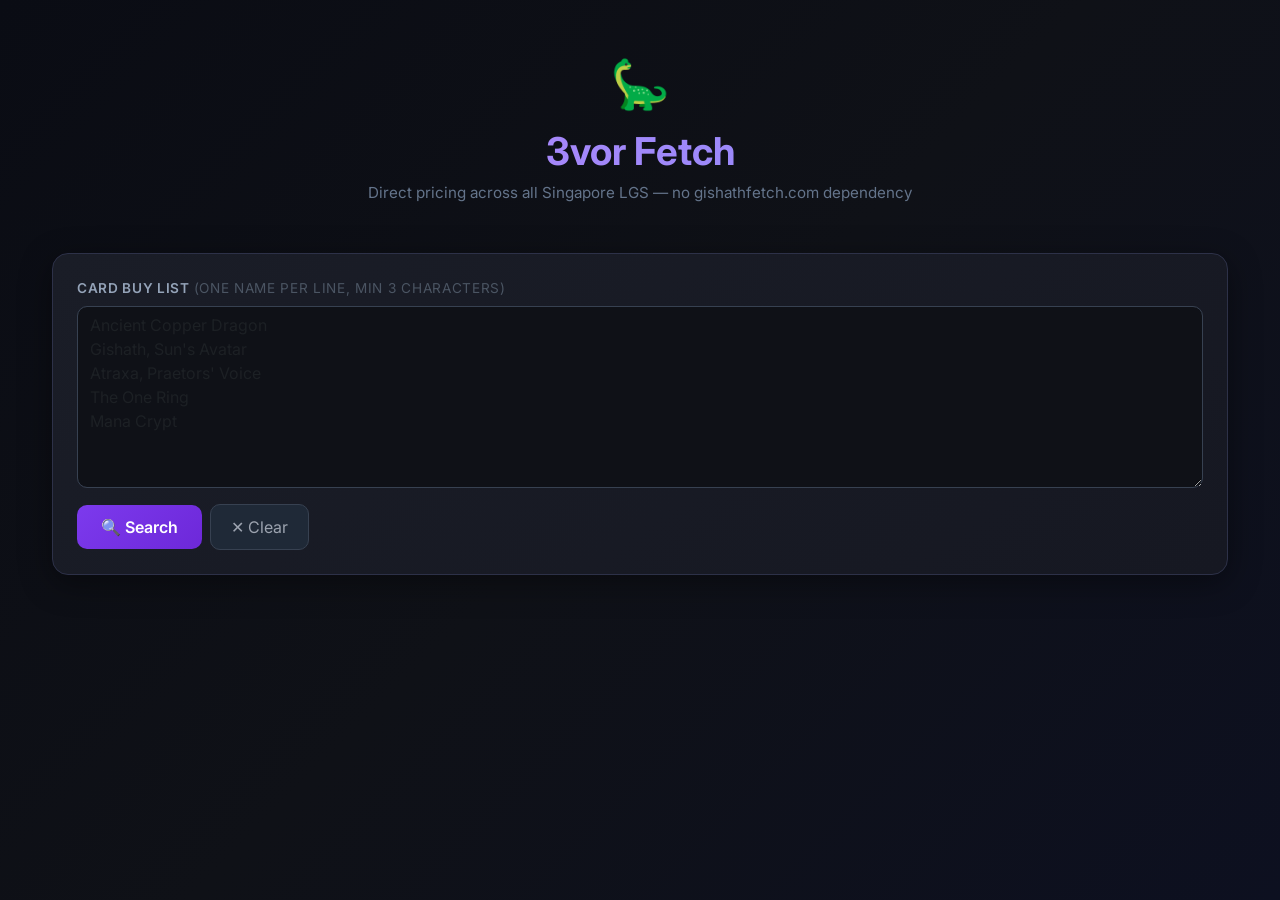
==== templates/index.html @ ed0a8a2a "Initial commit: Gishath Fetch v2 Flask app orchestrating a Go scraping engine + Playwright/curl_cffi" ====
<!DOCTYPE html>
<html lang="en">
<head>
  <meta charset="UTF-8" />
  <meta name="viewport" content="width=device-width, initial-scale=1.0"/>
  <title>3vor Fetch</title>
  <link href="https://cdn.jsdelivr.net/npm/bootstrap@5.3.0/dist/css/bootstrap.min.css" rel="stylesheet"/>
  <style>
    @import url('https://fonts.googleapis.com/css2?family=Inter:wght@400;500;600;700&display=swap');
    * { font-family: 'Inter', sans-serif; }

    body {
      background: linear-gradient(135deg, #0a0c14 0%, #0f1117 50%, #0d1020 100%);
      min-height: 100vh;
      color: #e2e8f0;
    }

    /* ── Header ── */
    .hero-title {
      font-size: 2.4rem; font-weight: 700;
      background: linear-gradient(90deg, #c084fc, #818cf8);
      -webkit-background-clip: text; -webkit-text-fill-color: transparent;
    }

    /* ── Input panel ── */
    .card-panel {
      background: linear-gradient(145deg, #1a1d27, #161822);
      border: 1px solid #2d3148; border-radius: 16px;
      box-shadow: 0 8px 32px rgba(0,0,0,0.4);
    }
    textarea {
      background-color: #0f1117 !important; color: #e2e8f0 !important;
      border: 1px solid #374151 !important; border-radius: 10px !important;
      resize: vertical; font-size: 0.95rem; line-height: 1.7;
    }
    textarea:focus {
      border-color: #7c3aed !important;
      box-shadow: 0 0 0 3px rgba(124,58,237,0.2) !important; outline: none !important;
    }

    /* ── Buttons ── */
    .btn-search {
      background: linear-gradient(135deg, #7c3aed, #6d28d9); color: white;
      border: none; border-radius: 10px; padding: 10px 24px; font-weight: 600;
      transition: all 0.2s;
    }
    .btn-search:hover { background: linear-gradient(135deg, #6d28d9, #5b21b6); color: white; transform: translateY(-1px); }
    .btn-search:disabled { opacity: 0.6; transform: none; }
    .btn-clear {
      background-color: #1f2937; color: #9ca3af; border: 1px solid #374151;
      border-radius: 10px; padding: 10px 20px; transition: all 0.2s;
    }
    .btn-clear:hover { background-color: #374151; color: #e2e8f0; }
    .btn-download {
      background: linear-gradient(135deg, #064e3b, #065f46); color: #4ade80;
      border: 1px solid #065f46; border-radius: 10px; padding: 10px 20px; font-weight: 600;
      transition: all 0.2s;
    }
    .btn-download:hover { background: linear-gradient(135deg, #065f46, #047857); color: #4ade80; transform: translateY(-1px); }

    /* ── Loading ── */
    .spinner-ring {
      display: inline-block; width: 20px; height: 20px;
      border: 3px solid #374151; border-top-color: #c084fc;
      border-radius: 50%; animation: spin 0.8s linear infinite;
      vertical-align: middle; margin-right: 8px;
    }
    @keyframes spin { to { transform: rotate(360deg); } }
    .loading-bar {
      height: 3px;
      background: linear-gradient(90deg, #7c3aed, #c084fc, #818cf8, #7c3aed);
      background-size: 200% 100%; animation: shimmer 1.5s linear infinite; border-radius: 2px;
    }
    @keyframes shimmer { to { background-position: -200% 0; } }

    /* ── Summary badges ── */
    .timer-badge {
      display: inline-block; background: #1a1d27; border: 1px solid #2d3148;
      border-radius: 20px; padding: 6px 16px; font-size: 0.82rem; color: #94a3b8;
    }
    .timer-badge span { color: #c084fc; font-weight: 600; }
    .stat-badge {
      background: #1a1d27; border: 1px solid #2d3148; border-radius: 10px;
      padding: 10px 18px; font-size: 0.82rem; color: #64748b;
    }
    .stat-badge strong { color: #c084fc; font-size: 1.1rem; }
    .error-chip {
      display: inline-flex; align-items: center; gap: 6px;
      background: #1f0f0f; border: 1px solid #7f1d1d;
      border-radius: 20px; padding: 5px 12px; font-size: 0.78rem; color: #f87171;
      cursor: pointer; transition: background 0.15s;
    }
    .error-chip:hover { background: #2d1010; }

    /* ── Results table ── */
    .results-table {
      background: #0f1117; border-radius: 12px; overflow: hidden; border: 1px solid #2d3148;
    }
    .results-table thead th {
      background: linear-gradient(135deg, #1a1d27, #1e2130); color: #c084fc;
      font-weight: 600; font-size: 0.8rem; text-transform: uppercase;
      letter-spacing: 0.05em; border-color: #2d3148 !important; padding: 13px 14px;
      white-space: nowrap;
    }
    .results-table tbody tr { border-color: #1f2333 !important; transition: background 0.12s; }
    .results-table tbody tr:hover { background-color: #1a1d27 !important; }
    .results-table td {
      border-color: #1f2333 !important; color: #cbd5e1; padding: 10px 14px;
      vertical-align: middle; background: transparent !important; font-size: 0.88rem;
    }

    /* ── Cell colours ── */
    .col-card  { color: #e2e8f0; font-weight: 600; }
    .col-store { color: #818cf8; }
    .col-print { color: #64748b; font-size: 0.82rem; }
    .col-price { color: #4ade80 !important; font-weight: 700; }
    .col-quality { color: #94a3b8; font-size: 0.82rem; }

    /* Ranks */
    .rank-1 { color: #facc15 !important; font-weight: 700; }
    .rank-2 { color: #94a3b8 !important; font-weight: 600; }
    .rank-3 { color: #cd7c3a !important; font-weight: 600; }

    /* Hidden (rank > 5) rows — revealed by toggle button, slightly dimmed */
    .row-extra td { opacity: 0.72; }

    /* Error / no-results rows */
    .row-error td { background: #140808 !important; }
    .row-error .col-card { color: #94a3b8; }
    .row-error td:nth-child(4) { color: #f87171; font-style: italic; }

    /* Foil badge */
    .foil-badge {
      display: inline-block; background: linear-gradient(135deg, #4c1d95, #6d28d9);
      color: #ddd6fe; font-size: 0.72rem; font-weight: 600;
      padding: 2px 7px; border-radius: 10px; white-space: nowrap;
    }

    /* Listing name link */
    .listing-link {
      color: #60a5fa; text-decoration: none;
      transition: color 0.15s;
    }
    .listing-link:hover { color: #93c5fd; text-decoration: underline; }

    /* Toggle-more row */
    .toggle-row td {
      padding: 6px 14px !important; border-top: 1px dashed #2d3148 !important;
    }
    .btn-toggle {
      background: none; border: 1px solid #2d3148; border-radius: 8px;
      color: #64748b; font-size: 0.78rem; padding: 4px 14px;
      cursor: pointer; transition: all 0.15s;
    }
    .btn-toggle:hover { border-color: #818cf8; color: #818cf8; }
    .btn-toggle.expanded { color: #94a3b8; border-color: #374151; }

    /* Error modal */
    .error-box { background: #1f0f0f; border: 1px solid #7f1d1d; border-radius: 10px; color: #f87171; padding: 12px 16px; }
    .section-divider { border: none; border-top: 1px solid #1f2333; margin: 24px 0; }

    /* Scrollbar */
    ::-webkit-scrollbar { width: 6px; }
    ::-webkit-scrollbar-track { background: #0f1117; }
    ::-webkit-scrollbar-thumb { background: #374151; border-radius: 3px; }
  </style>
</head>
<body>
<div class="container py-5" style="max-width: 1200px;">

  <!-- Header -->
  <div class="text-center mb-5">
    <div style="font-size:3rem; margin-bottom:8px;">🦕</div>
    <h1 class="hero-title mb-2">3vor Fetch</h1>
    <p style="color:#64748b; font-size:0.95rem;">
      Direct pricing across all Singapore LGS — no gishathfetch.com dependency
    </p>
  </div>

  <!-- Input Panel -->
  <div class="card-panel p-4 mb-4">
    <label class="mb-2 d-block" style="color:#94a3b8; font-size:0.85rem; text-transform:uppercase; letter-spacing:0.05em; font-weight:600;">
      Card buy list <span style="color:#4b5563; font-weight:400;">(one name per line, min 3 characters)</span>
    </label>
    <textarea id="cardInput" class="form-control mb-3" rows="7"
      placeholder="Ancient Copper Dragon&#10;Gishath, Sun's Avatar&#10;Atraxa, Praetors' Voice&#10;The One Ring&#10;Mana Crypt"></textarea>

    <div class="d-flex gap-2 flex-wrap align-items-center">
      <button class="btn btn-search" id="searchBtn" onclick="runSearch()">🔍 Search</button>
      <button class="btn btn-clear" onclick="clearAll()">✕ Clear</button>
      <button class="btn btn-download d-none" id="downloadBtn" onclick="downloadExcel()">⬇ Download Excel</button>
    </div>

    <!-- Loading -->
    <div id="loading" class="mt-3 d-none">
      <div class="loading-bar mb-2"></div>
      <div style="color:#94a3b8; font-size:0.9rem;">
        <span class="spinner-ring"></span>Querying all stores — up to 30 s per card…
      </div>
    </div>

    <!-- Error -->
    <div id="error-msg" class="error-box mt-3 d-none"></div>

    <!-- Summary -->
    <div id="search-summary" class="d-none mt-3">
      <div class="d-flex flex-wrap gap-2 align-items-center mb-2">
        <div class="timer-badge">⏱ Completed in <span id="elapsed-time"></span>s</div>
        <div class="stat-badge">🃏 <strong id="stat-cards">0</strong> cards</div>
        <div class="stat-badge">📋 <strong id="stat-listings">0</strong> listings</div>
        <div class="stat-badge" id="stat-stores-ok-wrap">🏪 <strong id="stat-stores-ok">0</strong> stores</div>
      </div>
      <!-- Store error chips -->
      <div id="store-error-chips" class="d-flex flex-wrap gap-2"></div>
      <!-- Skipped cards -->
      <div id="skipped-notice" class="d-none mt-2" style="color:#f87171; font-size:0.82rem;"></div>
    </div>
  </div>

  <!-- Results -->
  <div id="resultsSection" class="d-none">
    <hr class="section-divider">
    <div class="d-flex justify-content-between align-items-center mb-3">
      <h6 style="color:#64748b; text-transform:uppercase; letter-spacing:0.08em; font-size:0.78rem; margin:0;">Search Results</h6>
      <span style="color:#4b5563; font-size:0.78rem;">Sorted by price · top 5 highlighted</span>
    </div>
    <div class="table-responsive results-table">
      <table class="table table-borderless mb-0" id="resultsTable">
        <thead>
          <tr>
            <th style="min-width:140px;">Card</th>
            <th style="min-width:52px;">Rank</th>
            <th style="min-width:140px;">Store</th>
            <th style="min-width:200px;">Listing Name</th>
            <th style="min-width:160px;">Set / Printing</th>
            <th style="min-width:52px;">Foil</th>
            <th style="min-width:64px;">Quality</th>
            <th style="min-width:90px;">Price</th>
          </tr>
        </thead>
        <tbody id="resultsBody"></tbody>
      </table>
    </div>
  </div>

</div><!-- /container -->

<!-- Store error detail modal (lightweight) -->
<div id="errorModal" class="d-none" style="
  position:fixed; inset:0; background:rgba(0,0,0,0.7); z-index:1000;
  display:flex; align-items:center; justify-content:center;" onclick="closeModal()">
  <div style="background:#1a1d27; border:1px solid #2d3148; border-radius:16px;
    padding:24px; max-width:560px; width:90%; max-height:80vh; overflow-y:auto;"
    onclick="event.stopPropagation()">
    <div class="d-flex justify-content-between align-items-center mb-3">
      <h6 style="color:#c084fc; margin:0; font-weight:600;">Store Errors</h6>
      <button onclick="closeModal()" style="background:none;border:none;color:#64748b;font-size:1.2rem;cursor:pointer;">✕</button>
    </div>
    <div id="modalContent"></div>
  </div>
</div>

<script>
  let lastResults = [];
  let storeErrorDetails = [];

  // ── Helpers ──────────────────────────────────────────────────────────────
  function esc(str) {
    if (!str) return '';
    return String(str)
      .replace(/&/g, '&amp;').replace(/</g, '&lt;')
      .replace(/>/g, '&gt;').replace(/"/g, '&quot;');
  }

  // ── Search ────────────────────────────────────────────────────────────────
  async function runSearch() {
    const input = document.getElementById("cardInput").value.trim();
    if (!input) return;

    const buyList = input.split("\n").map(s => s.trim()).filter(Boolean);
    const btn = document.getElementById("searchBtn");

    btn.disabled = true;
    document.getElementById("loading").classList.remove("d-none");
    document.getElementById("error-msg").classList.add("d-none");
    document.getElementById("search-summary").classList.add("d-none");
    document.getElementById("resultsSection").classList.add("d-none");
    document.getElementById("downloadBtn").classList.add("d-none");

    try {
      const resp = await fetch("/search", {
        method: "POST",
        headers: { "Content-Type": "application/json" },
        body: JSON.stringify({ buy_list: buyList }),
      });

      if (!resp.ok) {
        const body = await resp.json().catch(() => ({}));
        throw new Error(body.error || `Server error ${resp.status}`);
      }

      const data = await resp.json();
      lastResults = data.results;
      storeErrorDetails = data.store_errors || [];

      renderResults(lastResults);
      renderSummary(data);

    } catch (err) {
      const el = document.getElementById("error-msg");
      el.textContent = "❌ " + err.message;
      el.classList.remove("d-none");
    } finally {
      document.getElementById("loading").classList.add("d-none");
      btn.disabled = false;
    }
  }

  // ── Render summary ────────────────────────────────────────────────────────
  function renderSummary(data) {
    const results  = data.results || [];
    const errors   = data.store_errors || [];
    const skipped  = data.skipped || [];

    const uniqueCards    = new Set(results.filter(r => !r.is_error).map(r => r.card)).size;
    const totalListings  = results.filter(r => !r.is_error).length;

    document.getElementById("elapsed-time").textContent = data.elapsed;
    document.getElementById("stat-cards").textContent    = uniqueCards;
    document.getElementById("stat-listings").textContent = totalListings;

    // Only count real failures — "no results" is OOS/no token, not a scraper error
    const realErrCount = errors.filter(e => e.error && e.error !== "no results").length;
    document.getElementById("stat-stores-ok").textContent = realErrCount > 0 ? `${realErrCount} errors` : "all OK";
    const storeOkEl = document.getElementById("stat-stores-ok-wrap");
    storeOkEl.style.color = realErrCount > 0 ? "#f87171" : "#64748b";

    // Error chips
    const chipsEl = document.getElementById("store-error-chips");
    chipsEl.innerHTML = "";
    // Only show chips for real failures — suppress "no results" (genuine OOS / no token)
    const realErrors = errors.filter(e => e.error && e.error !== "no results");
    realErrors.forEach((e, i) => {
      const chip = document.createElement("span");
      chip.className = "error-chip";
      chip.title = e.error;
      chip.innerHTML = `⚠ ${esc(e.store)}`;
      chip.onclick = () => showErrors();
      chipsEl.appendChild(chip);
    });

    // Skipped notice
    const skipEl = document.getElementById("skipped-notice");
    if (skipped.length > 0) {
      skipEl.textContent = `⚠ Skipped (too short): ${skipped.join(", ")}`;
      skipEl.classList.remove("d-none");
    } else {
      skipEl.classList.add("d-none");
    }

    document.getElementById("search-summary").classList.remove("d-none");
    document.getElementById("downloadBtn").classList.remove("d-none");
  }

  // ── Render results table ──────────────────────────────────────────────────
  function renderResults(results) {
    const tbody = document.getElementById("resultsBody");
    tbody.innerHTML = "";

    // Group rows by card name (maintaining input order)
    const groups = new Map();
    for (const row of results) {
      if (!groups.has(row.card)) groups.set(row.card, []);
      groups.get(row.card).push(row);
    }

    let groupIdx = 0;
    for (const [cardName, rows] of groups) {
      const visible = rows.filter(r => !r.hidden);
      const hidden  = rows.filter(r => r.hidden);
      const gId = `g${groupIdx++}`;

      // Render top-5 (or fewer) rows at full opacity
      for (const row of visible) {
        tbody.appendChild(buildRow(row));
      }

      if (hidden.length > 0) {
        // Toggle button row — sits between visible and hidden rows
        const toggleTr = document.createElement("tr");
        toggleTr.className = "toggle-row";
        toggleTr.innerHTML = `<td colspan="8">
          <button class="btn-toggle" data-gid="${gId}" data-count="${hidden.length}" onclick="toggleGroup(this)">
            ▼ Show ${hidden.length} more
          </button>
        </td>`;
        tbody.appendChild(toggleTr);

        // Hidden rows — pre-rendered but collapsed; revealed on toggle
        for (const row of hidden) {
          const tr = buildRow(row);
          tr.classList.add("row-extra", `hrows-${gId}`);
          tr.style.display = "none";
          tbody.appendChild(tr);
        }
      }
    }

    document.getElementById("resultsSection").classList.remove("d-none");
  }

  function toggleGroup(btn) {
    const gId    = btn.dataset.gid;
    const count  = btn.dataset.count;
    const rows   = document.querySelectorAll(`.hrows-${gId}`);
    const expanded = btn.classList.contains("expanded");

    rows.forEach(tr => { tr.style.display = expanded ? "none" : ""; });

    if (expanded) {
      btn.classList.remove("expanded");
      btn.textContent = `▼ Show ${count} more`;
    } else {
      btn.classList.add("expanded");
      btn.textContent = `▲ Show less`;
    }
  }

  function buildRow(row) {
    const tr = document.createElement("tr");
    if (row.is_error) tr.classList.add("row-error");

    const rankClass = row.rank_n === 1 ? "rank-1" : row.rank_n === 2 ? "rank-2" : row.rank_n === 3 ? "rank-3" : "";
    const foilCell  = row.foil ? '<span class="foil-badge">✦ Foil</span>' : '';
    const nameCell  = row.url
      ? `<a href="${esc(row.url)}" target="_blank" rel="noopener" class="listing-link">${esc(row.name)}</a>`
      : `<span>${esc(row.name)}</span>`;

    tr.innerHTML = `
      <td class="col-card">${esc(row.card)}</td>
      <td class="${rankClass}">${esc(row.rank)}</td>
      <td class="col-store">${esc(row.src)}</td>
      <td>${nameCell}</td>
      <td class="col-print">${esc(row.extra_info)}</td>
      <td>${foilCell}</td>
      <td class="col-quality">${esc(row.quality)}</td>
      <td class="col-price">${esc(row.price)}</td>
    `;
    return tr;
  }

  // ── Store errors modal ────────────────────────────────────────────────────
  function showErrors() {
    const modal   = document.getElementById("errorModal");
    const content = document.getElementById("modalContent");
    content.innerHTML = storeErrorDetails.map(e => `
      <div class="mb-3">
        <div style="color:#818cf8; font-weight:600; margin-bottom:4px;">${esc(e.store)}</div>
        <div style="color:#94a3b8; font-size:0.82rem; word-break:break-all;">${esc(e.error)}</div>
      </div>`).join('<hr style="border-color:#1f2333;">');
    modal.style.display = "flex";
    modal.classList.remove("d-none");
  }

  function closeModal() {
    const modal = document.getElementById("errorModal");
    modal.style.display = "none";
  }

  document.addEventListener("keydown", e => { if (e.key === "Escape") closeModal(); });

  // ── Download ──────────────────────────────────────────────────────────────
  async function downloadExcel() {
    try {
      const resp = await fetch("/download", {
        method: "POST",
        headers: { "Content-Type": "application/json" },
        body: JSON.stringify({ results: lastResults }),
      });
      if (!resp.ok) throw new Error("Download failed");
      const blob = await resp.blob();
      const url  = window.URL.createObjectURL(blob);
      const a    = document.createElement("a");
      a.href = url; a.download = "gishath_results.xlsx"; a.click();
      window.URL.revokeObjectURL(url);
    } catch (err) {
      alert("Download failed: " + err.message);
    }
  }

  // ── Clear ─────────────────────────────────────────────────────────────────
  function clearAll() {
    document.getElementById("cardInput").value = "";
    document.getElementById("resultsSection").classList.add("d-none");
    document.getElementById("downloadBtn").classList.add("d-none");
    document.getElementById("search-summary").classList.add("d-none");
    document.getElementById("error-msg").classList.add("d-none");
    lastResults = []; storeErrorDetails = [];
  }

  // Ctrl+Enter to search
  document.getElementById("cardInput").addEventListener("keydown", e => {
    if (e.ctrlKey && e.key === "Enter") runSearch();
  });
</script>
</body>
</html>
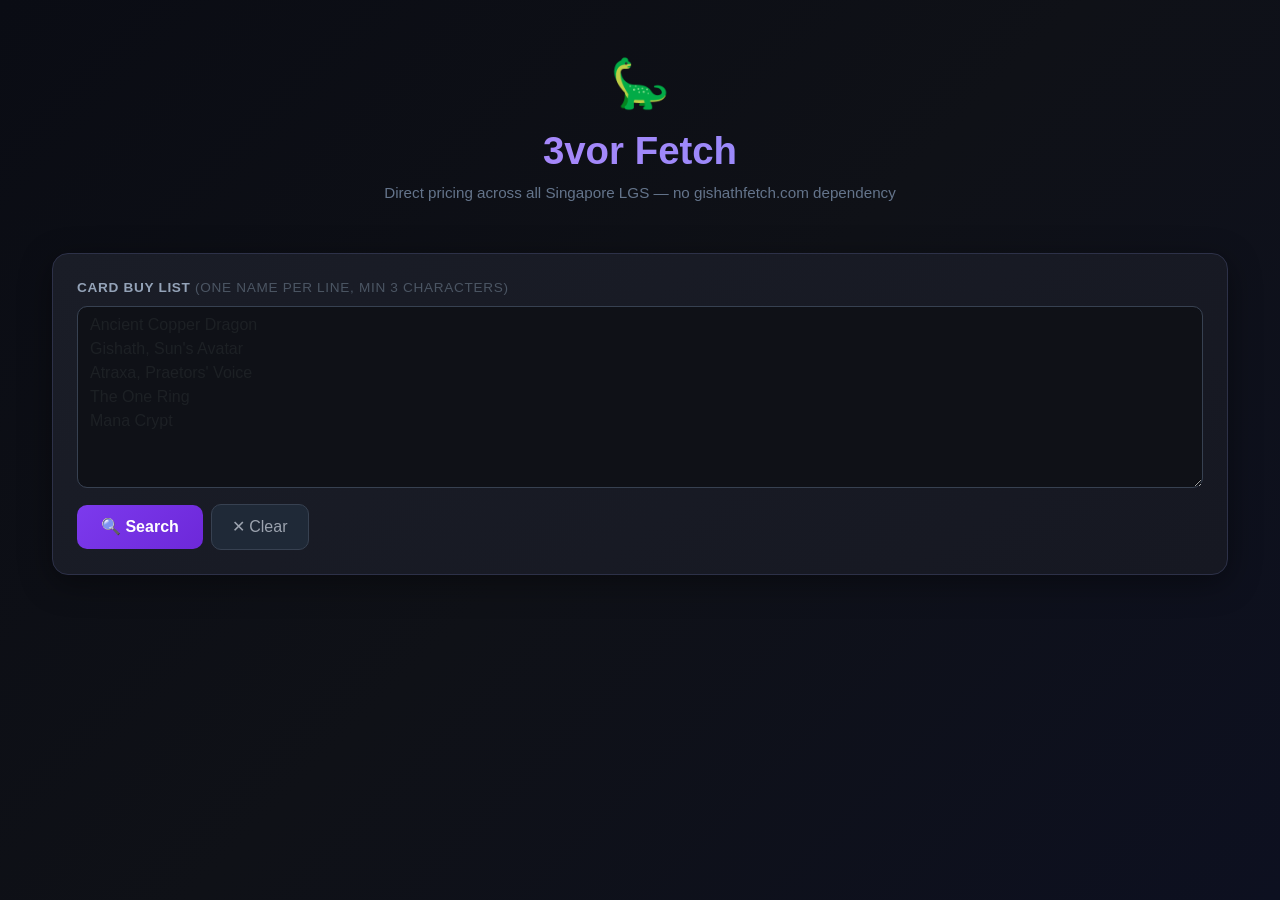
==== commit 7e1f53f5: "Harden BinderPOS/Mox search resilience; rework Atelier UI and deck_engine ideation - app.py/playwrig" ====
--- a/templates/index.html
+++ b/templates/index.html
@@ -5,7 +5,27 @@
   <meta name="viewport" content="width=device-width, initial-scale=1.0"/>
   <title>3vor Fetch</title>
   <link href="https://cdn.jsdelivr.net/npm/bootstrap@5.3.0/dist/css/bootstrap.min.css" rel="stylesheet"/>
+  <link rel="stylesheet" href="{{ url_for('static', filename='theme.css') }}">
   <style>
+    /* ── Force dark mode regardless of OS preference ─────────────────────────── */
+    :root {
+      --bg:         #0f1117;
+      --panel:      #161b22;
+      --panel-2:    #1d222b;
+      --surface:    #161b22;
+      --text:       #e5e8ee;
+      --muted:      #8a93a3;
+      --border:     #2e3145;
+      --accent:     #6ea8ff;
+      --good:       #4ade80;
+      --bad:        #f87171;
+      --warn:       #facc15;
+      --orange:     #f0883e;
+      --purple:     #bc8cff;
+      --teal:       #39c5cf;
+      --chart-grid:  rgba(255,255,255,0.07);
+      --chart-label: #7a7f99;
+    }
     @import url('https://fonts.googleapis.com/css2?family=Inter:wght@400;500;600;700&display=swap');
     * { font-family: 'Inter', sans-serif; }
 
@@ -158,6 +178,30 @@
     /* Error modal */
     .error-box { background: #1f0f0f; border: 1px solid #7f1d1d; border-radius: 10px; color: #f87171; padding: 12px 16px; }
     .section-divider { border: none; border-top: 1px solid #1f2333; margin: 24px 0; }
+
+    /* ── Autocomplete dropdown ── */
+    .input-wrap { position: relative; }
+    .suggest-box {
+      position: absolute; z-index: 50; min-width: 260px; max-width: 420px;
+      background: #1a1d27; border: 1px solid #2d3148; border-radius: 10px;
+      box-shadow: 0 12px 32px rgba(0,0,0,0.55); overflow: hidden;
+      max-height: 244px; overflow-y: auto;
+    }
+    .suggest-item {
+      display: flex; align-items: center; gap: 10px;
+      padding: 8px 12px; font-size: 0.86rem; color: #cbd5e1;
+      cursor: pointer; border-bottom: 1px solid #1f2333;
+    }
+    .suggest-item:last-child { border-bottom: none; }
+    .suggest-item:hover, .suggest-item.active { background: rgba(124,58,237,0.18); color: #e2e8f0; }
+    .suggest-item .colors {
+      margin-left: auto; font-size: 0.72rem; letter-spacing: 0.06em;
+      color: #64748b; font-weight: 600;
+    }
+    .suggest-hint {
+      padding: 5px 12px; font-size: 0.7rem; color: #4b5563;
+      border-top: 1px solid #1f2333; background: #151822;
+    }
 
     /* Scrollbar */
     ::-webkit-scrollbar { width: 6px; }
@@ -182,8 +226,11 @@
     <label class="mb-2 d-block" style="color:#94a3b8; font-size:0.85rem; text-transform:uppercase; letter-spacing:0.05em; font-weight:600;">
       Card buy list <span style="color:#4b5563; font-weight:400;">(one name per line, min 3 characters)</span>
     </label>
-    <textarea id="cardInput" class="form-control mb-3" rows="7"
-      placeholder="Ancient Copper Dragon&#10;Gishath, Sun's Avatar&#10;Atraxa, Praetors' Voice&#10;The One Ring&#10;Mana Crypt"></textarea>
+    <div class="input-wrap mb-3">
+      <textarea id="cardInput" class="form-control mb-0" rows="7"
+        placeholder="Ancient Copper Dragon&#10;Gishath, Sun's Avatar&#10;Atraxa, Praetors' Voice&#10;The One Ring&#10;Mana Crypt"></textarea>
+      <div class="suggest-box" id="cardSuggest" style="display:none"></div>
+    </div>
 
     <div class="d-flex gap-2 flex-wrap align-items-center">
       <button class="btn btn-search" id="searchBtn" onclick="runSearch()">🔍 Search</button>
@@ -498,10 +545,108 @@
     lastResults = []; storeErrorDetails = [];
   }
 
-  // Ctrl+Enter to search
+  // Ctrl+Enter to search (Cmd+Enter on macOS too)
   document.getElementById("cardInput").addEventListener("keydown", e => {
-    if (e.ctrlKey && e.key === "Enter") runSearch();
+    if ((e.ctrlKey || e.metaKey) && e.key === "Enter") { e.preventDefault(); runSearch(); }
   });
+
+  // ── Per-line card-name autocomplete ─────────────────────────────────────────
+  // The buy list is a multi-line textarea, so autocomplete operates on the line
+  // the caret sits in: it queries that line, anchors the dropdown just below it,
+  // and on accept rewrites ONLY that line — the rest of the list is untouched.
+  (function wireCardAutocomplete() {
+    const ta  = document.getElementById("cardInput");
+    const box = document.getElementById("cardSuggest");
+    let items = [], activeIdx = -1, debounce = null, seq = 0;
+
+    const colorLabel = c => (c && c.length ? c.join("") : "C");
+
+    // Bounds + text of the line the caret is currently on.
+    function currentLine() {
+      const text = ta.value, caret = ta.selectionStart;
+      const start = text.lastIndexOf("\n", caret - 1) + 1;
+      let end = text.indexOf("\n", caret);
+      if (end === -1) end = text.length;
+      return { start, end, text: text.slice(start, end) };
+    }
+
+    function close() {
+      box.style.display = "none";
+      box.innerHTML = "";
+      items = []; activeIdx = -1;
+    }
+
+    // Anchor the dropdown just under the caret's line, accounting for scroll.
+    function position() {
+      const cs = getComputedStyle(ta);
+      const lineH = parseFloat(cs.lineHeight) || (parseFloat(cs.fontSize) * 1.7);
+      const padT  = parseFloat(cs.paddingTop) || 0;
+      const padL  = parseFloat(cs.paddingLeft) || 0;
+      const upto  = ta.value.slice(0, ta.selectionStart);
+      const lineIdx = (upto.match(/\n/g) || []).length;
+      const top = ta.offsetTop + padT + (lineIdx + 1) * lineH - ta.scrollTop + 4;
+      box.style.top  = Math.max(top, 0) + "px";
+      box.style.left = (ta.offsetLeft + padL) + "px";
+    }
+
+    function render() {
+      if (!items.length) { close(); return; }
+      box.innerHTML = items.map((it, i) =>
+        `<div class="suggest-item${i === activeIdx ? " active" : ""}" data-idx="${i}">
+           <span>${esc(it.name)}</span><span class="colors">${esc(colorLabel(it.colors))}</span>
+         </div>`).join("") +
+        `<div class="suggest-hint">↑↓ navigate · Tab/Enter accept · Esc dismiss</div>`;
+      position();
+      box.style.display = "block";
+      box.querySelectorAll(".suggest-item").forEach(el => {
+        el.onmousedown = e => { e.preventDefault(); accept(Number(el.dataset.idx)); };
+      });
+    }
+
+    // Replace only the caret's line with the chosen name; keep the rest intact.
+    function accept(idx) {
+      const it = items[idx];
+      if (!it) return;
+      const { start, end } = currentLine();
+      const before = ta.value.slice(0, start), after = ta.value.slice(end);
+      ta.value = before + it.name + after;
+      const caret = start + it.name.length;
+      ta.setSelectionRange(caret, caret);
+      close();
+      ta.focus();
+    }
+
+    function refresh() {
+      const q = currentLine().text.trim();
+      clearTimeout(debounce);
+      if (q.length < 2) { close(); return; }
+      debounce = setTimeout(async () => {
+        const mySeq = ++seq;
+        try {
+          const resp = await fetch("/api/autocomplete?q=" + encodeURIComponent(q));
+          if (!resp.ok || mySeq !== seq) return;
+          const results = await resp.json();
+          // Don't nag when the line is already an exact card name.
+          if (results.length === 1 && results[0].name.toLowerCase() === q.toLowerCase()) { close(); return; }
+          items = results; activeIdx = -1; render();
+        } catch { /* suggestions are a nicety — a failed lookup just shows none */ }
+      }, 140);
+    }
+
+    ta.addEventListener("input", refresh);
+    ta.addEventListener("click", () => { if (box.style.display === "block") refresh(); });
+
+    ta.addEventListener("keydown", e => {
+      if (box.style.display !== "block" || !items.length) return;
+      if (e.key === "ArrowDown") { e.preventDefault(); activeIdx = Math.min(activeIdx + 1, items.length - 1); render(); }
+      else if (e.key === "ArrowUp") { e.preventDefault(); activeIdx = Math.max(activeIdx - 1, 0); render(); }
+      else if (e.key === "Escape") { e.preventDefault(); close(); }
+      else if (e.key === "Tab") { e.preventDefault(); accept(activeIdx >= 0 ? activeIdx : 0); }
+      else if (e.key === "Enter" && !e.ctrlKey && !e.metaKey && activeIdx >= 0) { e.preventDefault(); accept(activeIdx); }
+    });
+
+    ta.addEventListener("blur", () => setTimeout(close, 120)); // let a mousedown-accept land first
+  })();
 </script>
 </body>
 </html>
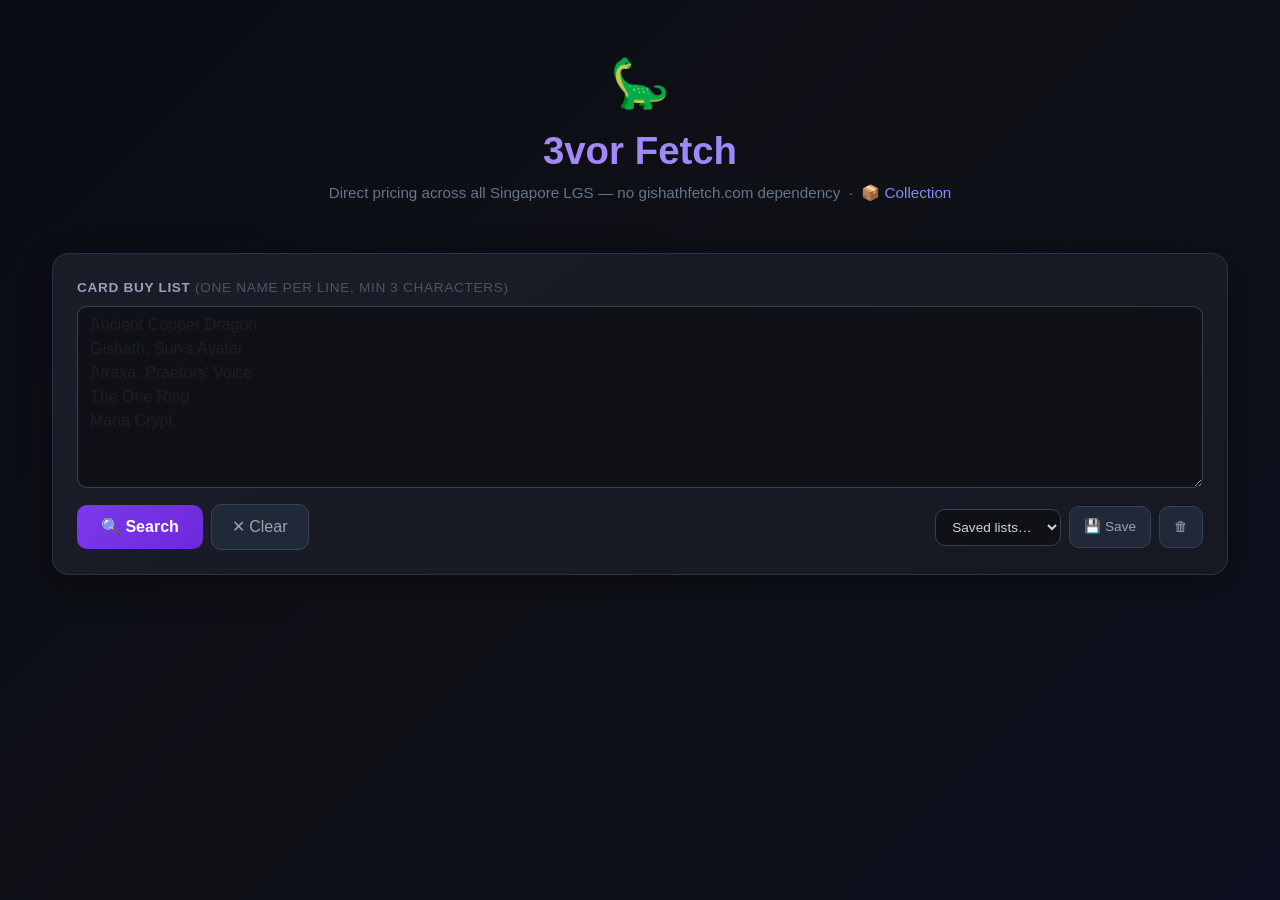
==== commit a32f8476: "Add Forge match engine, public gallery, and collection pricing - Real Forge rules engine (atelier/fo" ====
--- a/templates/index.html
+++ b/templates/index.html
@@ -163,6 +163,23 @@
     }
     .listing-link:hover { color: #93c5fd; text-decoration: underline; }
 
+    /* Card Kingdom reference-price row — one per card, sits above that card's
+       store listings. Distinct amber accent so it reads as a benchmark, not
+       another store result. */
+    .ck-price-row td {
+      background: #17130a !important; border-top: 1px solid #3a2a10 !important;
+      border-bottom: 1px dashed #2d3148 !important; padding: 7px 14px !important;
+    }
+    .ck-price-cell { color: #d1a35c; font-size: 0.82rem; }
+    .ck-price-badge {
+      display: inline-block; background: linear-gradient(135deg, #78350f, #92400e);
+      color: #fde68a; font-size: 0.68rem; font-weight: 700; letter-spacing: 0.04em;
+      padding: 2px 8px; border-radius: 6px; margin-right: 6px; text-transform: uppercase;
+      vertical-align: middle;
+    }
+    .ck-price-cell a.listing-link { color: #f0b862; }
+    .ck-price-cell a.listing-link:hover { color: #fbd38a; }
+
     /* Toggle-more row */
     .toggle-row td {
       padding: 6px 14px !important; border-top: 1px dashed #2d3148 !important;
@@ -201,6 +218,66 @@
     .suggest-hint {
       padding: 5px 12px; font-size: 0.7rem; color: #4b5563;
       border-top: 1px solid #1f2333; background: #151822;
+    }
+
+    /* ── Card group header (art + name + watch + benchmark + trend) ── */
+    .group-row td {
+      background: #141826 !important; border-top: 2px solid #2d3148 !important;
+      border-bottom: 1px dashed #2d3148 !important; padding: 8px 14px !important;
+    }
+    .group-head { display: flex; align-items: center; gap: 12px; flex-wrap: wrap; }
+    .card-thumb {
+      width: 48px; height: 36px; object-fit: cover; border-radius: 6px;
+      border: 1px solid #2d3148; cursor: zoom-in; background: #0f1117; flex-shrink: 0;
+    }
+    .group-name { color: #e2e8f0; font-weight: 700; font-size: 0.95rem; }
+    .watch-btn {
+      background: none; border: none; cursor: pointer; font-size: 1.05rem;
+      color: #4b5563; padding: 0 2px; line-height: 1; transition: color .15s, transform .15s;
+    }
+    .watch-btn:hover { color: #facc15; transform: scale(1.2); }
+    .watch-btn.watched { color: #facc15; }
+    .trend-wrap { display: inline-flex; align-items: center; gap: 8px; color: #94a3b8; font-size: 0.78rem; }
+    .trend-up   { color: #f87171; }
+    .trend-down { color: #4ade80; }
+    .trend-flat { color: #64748b; }
+
+    /* Floating full-card preview (hover on thumbnail) */
+    #cardPreview { position: fixed; z-index: 2000; pointer-events: none; display: none; }
+    #cardPreview img { width: 250px; border-radius: 12px; box-shadow: 0 16px 48px rgba(0,0,0,.7); }
+
+    /* Saved-lists toolbar */
+    .list-select {
+      background: #0f1117; color: #cbd5e1; border: 1px solid #374151;
+      border-radius: 10px; padding: 9px 12px; font-size: 0.85rem; max-width: 220px;
+    }
+    .btn-mini {
+      background: #1f2937; color: #9ca3af; border: 1px solid #374151;
+      border-radius: 10px; padding: 10px 14px; font-size: 0.85rem; transition: all .2s;
+    }
+    .btn-mini:hover { background: #374151; color: #e2e8f0; }
+
+    /* Watchlist chips */
+    .watch-chip {
+      display: inline-flex; align-items: center; gap: 6px;
+      background: #191507; border: 1px solid #574a12; border-radius: 20px;
+      padding: 5px 12px; font-size: 0.78rem; color: #facc15;
+    }
+    .watch-chip .wc-target { color: #8a7a2a; }
+    .watch-chip button {
+      background: none; border: none; color: #8a7a2a; cursor: pointer;
+      font-size: 0.85rem; padding: 0; line-height: 1;
+    }
+    .watch-chip button:hover { color: #f87171; }
+    .watch-label {
+      color: #94a3b8; font-size: 0.78rem; text-transform: uppercase;
+      letter-spacing: 0.05em; font-weight: 600;
+    }
+
+    /* Prefill notice (Atelier → 3vor Fetch bridge) */
+    .prefill-notice {
+      background: #10151f; border: 1px solid #2d3148; border-radius: 10px;
+      color: #818cf8; font-size: 0.82rem; padding: 8px 14px;
     }
 
     /* Scrollbar */
@@ -218,6 +295,7 @@
     <h1 class="hero-title mb-2">3vor Fetch</h1>
     <p style="color:#64748b; font-size:0.95rem;">
       Direct pricing across all Singapore LGS — no gishathfetch.com dependency
+      &nbsp;·&nbsp; <a href="/collection" style="color:#818cf8; text-decoration:none;">📦 Collection</a>
     </p>
   </div>
 
@@ -236,6 +314,22 @@
       <button class="btn btn-search" id="searchBtn" onclick="runSearch()">🔍 Search</button>
       <button class="btn btn-clear" onclick="clearAll()">✕ Clear</button>
       <button class="btn btn-download d-none" id="downloadBtn" onclick="downloadExcel()">⬇ Download Excel</button>
+      <span class="ms-auto"></span>
+      <select class="list-select" id="savedListSelect" onchange="loadSavedList()">
+        <option value="">Saved lists…</option>
+      </select>
+      <button class="btn btn-mini" onclick="saveCurrentList()" title="Save the current buy list under a name">💾 Save</button>
+      <button class="btn btn-mini" onclick="deleteSavedList()" title="Delete the selected saved list">🗑</button>
+    </div>
+
+    <!-- Prefill notice (deck sent over from the Atelier) -->
+    <div id="prefill-notice" class="prefill-notice mt-3 d-none"></div>
+
+    <!-- Price watches -->
+    <div id="watchlistPanel" class="d-none mt-3">
+      <span class="watch-label">★ Price watches</span>
+      <span style="color:#4b5563; font-size:0.75rem;"> — emailed by the nightly check when a card dips under its target</span>
+      <div id="watchChips" class="d-flex flex-wrap gap-2 mt-2"></div>
     </div>
 
     <!-- Loading -->
@@ -292,6 +386,9 @@
 
 </div><!-- /container -->
 
+<!-- Floating full-card image preview (hover on a thumbnail) -->
+<div id="cardPreview"><img alt=""></div>
+
 <!-- Store error detail modal (lightweight) -->
 <div id="errorModal" class="d-none" style="
   position:fixed; inset:0; background:rgba(0,0,0,0.7); z-index:1000;
@@ -310,6 +407,10 @@
 <script>
   let lastResults = [];
   let storeErrorDetails = [];
+  let lastCkPrices = {};
+  let lastArt = {};        // card name -> {art_crop, normal}
+  let lastHistory = {};    // card name -> {points: [[day, price], ...]}
+  let watchedMap = {};     // lowercased card name -> target SGD
 
   // ── Helpers ──────────────────────────────────────────────────────────────
   function esc(str) {
@@ -349,9 +450,14 @@
       const data = await resp.json();
       lastResults = data.results;
       storeErrorDetails = data.store_errors || [];
-
-      renderResults(lastResults);
+      lastCkPrices = data.ck_prices || {};
+      lastArt = data.card_art || {};
+      lastHistory = data.history || {};
+      watchedMap = data.watched || {};
+
+      renderResults(lastResults, lastCkPrices);
       renderSummary(data);
+      refreshWatchlist();
 
     } catch (err) {
       const el = document.getElementById("error-msg");
@@ -410,7 +516,8 @@
   }
 
   // ── Render results table ──────────────────────────────────────────────────
-  function renderResults(results) {
+  function renderResults(results, ckPrices) {
+    ckPrices = ckPrices || {};
     const tbody = document.getElementById("resultsBody");
     tbody.innerHTML = "";
 
@@ -426,6 +533,13 @@
       const visible = rows.filter(r => !r.hidden);
       const hidden  = rows.filter(r => r.hidden);
       const gId = `g${groupIdx++}`;
+
+      // Group header — one banner row per card, above its store listings:
+      // card art thumbnail (hover = full card), watch star, Card Kingdom
+      // reference price, and the local price-history trend. Each piece is
+      // omitted individually when its data is missing, same "omit rather
+      // than guess" behavior as the backend.
+      tbody.appendChild(buildGroupHeader(cardName, rows));
 
       // Render top-5 (or fewer) rows at full opacity
       for (const row of visible) {
@@ -494,6 +608,214 @@
       <td class="col-price">${esc(row.price)}</td>
     `;
     return tr;
+  }
+
+  // ── Card group header: art thumb + name + watch star + CK ref + trend ────
+  function buildGroupHeader(cardName, groupRows) {
+    const tr = document.createElement("tr");
+    tr.className = "group-row";
+
+    const art = lastArt[cardName];
+    const ck = lastCkPrices[cardName];
+    const hist = (lastHistory[cardName] || {}).points || [];
+    const watchedTarget = watchedMap[cardName.toLowerCase()];
+
+    // Thumbnail — lazy-loaded art crop straight from Scryfall's CDN; hover
+    // shows the full card via the floating #cardPreview element.
+    const thumbHtml = art && (art.art_crop || art.normal)
+      ? `<img class="card-thumb" loading="lazy" src="${esc(art.art_crop || art.normal)}" alt="${esc(cardName)}">`
+      : "";
+
+    // Card Kingdom reference — same content the old dedicated CK row carried.
+    let ckHtml = "";
+    if (ck) {
+      const usd = Number(ck.priceUsd || 0).toLocaleString("en-US", { style: "currency", currency: "USD" });
+      const edition = ck.edition ? ` · ${esc(ck.edition)}` : "";
+      const foil = ck.isFoil ? " · Foil" : "";
+      const link = ck.url
+        ? ` · <a href="${esc(ck.url)}" target="_blank" rel="noopener" class="listing-link">view</a>`
+        : "";
+      ckHtml = `<span class="ck-price-cell"><span class="ck-price-badge">CK (US)</span>from <strong>${usd}</strong>${edition}${foil}${link}</span>`;
+    }
+
+    tr.innerHTML = `<td colspan="8">
+      <div class="group-head">
+        ${thumbHtml}
+        <span class="group-name">${esc(cardName)}</span>
+        <button class="watch-btn${watchedTarget != null ? " watched" : ""}"
+          title="${watchedTarget != null
+            ? `Watching — email alert under SGD ${Number(watchedTarget).toFixed(2)} (click to remove)`
+            : "Watch this card — email me when it dips under a target price"}">
+          ${watchedTarget != null ? "★" : "☆"}
+        </button>
+        ${ckHtml}
+        ${trendHtml(hist)}
+      </div>
+    </td>`;
+
+    const thumb = tr.querySelector(".card-thumb");
+    if (thumb) wireCardPreview(thumb, art.normal || art.art_crop);
+    tr.querySelector(".watch-btn").onclick = () => toggleWatch(cardName, groupRows);
+    return tr;
+  }
+
+  // Trend fragment: sparkline of daily best price + delta vs last snapshot.
+  function trendHtml(points) {
+    if (!points.length) return "";
+    if (points.length === 1) {
+      return `<span class="trend-wrap" title="Price history builds up as you search">
+        📈 first snapshot — trend builds as you search</span>`;
+    }
+    const [prevDay, prevPrice] = points[points.length - 2];
+    const [, curPrice] = points[points.length - 1];
+    const diff = curPrice - prevPrice;
+    const cls = diff > 0.004 ? "trend-up" : diff < -0.004 ? "trend-down" : "trend-flat";
+    const arrow = diff > 0.004 ? "▲" : diff < -0.004 ? "▼" : "＝";
+    const deltaText = cls === "trend-flat"
+      ? `unchanged since ${esc(prevDay)}`
+      : `${arrow} SGD ${Math.abs(diff).toFixed(2)} since ${esc(prevDay)}`;
+    return `<span class="trend-wrap" title="Best price across stores, per day you searched">
+      ${sparklineSvg(points)} <span class="${cls}">${deltaText}</span></span>`;
+  }
+
+  function sparklineSvg(points, w = 90, h = 22) {
+    const prices = points.map(p => p[1]);
+    const min = Math.min(...prices), max = Math.max(...prices);
+    const span = (max - min) || 1;
+    const step = points.length > 1 ? w / (points.length - 1) : 0;
+    const coords = prices.map((p, i) =>
+      `${(i * step).toFixed(1)},${(h - 3 - ((p - min) / span) * (h - 6)).toFixed(1)}`);
+    const last = coords[coords.length - 1].split(",");
+    return `<svg class="spark" width="${w}" height="${h}" viewBox="0 0 ${w} ${h}">
+      <polyline points="${coords.join(" ")}" fill="none" stroke="#818cf8" stroke-width="1.5"/>
+      <circle cx="${last[0]}" cy="${last[1]}" r="2.4" fill="#c084fc"/>
+    </svg>`;
+  }
+
+  // ── Floating full-card preview ────────────────────────────────────────────
+  function wireCardPreview(el, fullUrl) {
+    const box = document.getElementById("cardPreview");
+    const img = box.querySelector("img");
+    const move = (e) => {
+      const pw = 250, ph = 349; // normal-size card aspect
+      let x = e.clientX + 18, y = e.clientY - ph / 2;
+      if (x + pw > window.innerWidth - 8) x = e.clientX - pw - 18;
+      y = Math.max(8, Math.min(y, window.innerHeight - ph - 8));
+      box.style.left = x + "px";
+      box.style.top = y + "px";
+    };
+    el.addEventListener("mouseenter", (e) => {
+      img.src = fullUrl;
+      box.style.display = "block";
+      move(e);
+    });
+    el.addEventListener("mousemove", move);
+    el.addEventListener("mouseleave", () => { box.style.display = "none"; img.src = ""; });
+  }
+
+  // ── Watchlist ─────────────────────────────────────────────────────────────
+  async function toggleWatch(cardName, groupRows) {
+    const key = cardName.toLowerCase();
+    try {
+      if (watchedMap[key] != null) {
+        if (!confirm(`Stop watching "${cardName}"?`)) return;
+        await fetch("/api/watchlist/" + encodeURIComponent(cardName), { method: "DELETE" });
+        delete watchedMap[key];
+      } else {
+        // Default target: 10% under tonight's best price, if we have one.
+        const prices = (groupRows || []).filter(r => !r.is_error && r.price_val > 0).map(r => r.price_val);
+        const suggested = prices.length ? (Math.min(...prices) * 0.9).toFixed(2) : "";
+        const raw = prompt(`Email me when "${cardName}" drops to or under (SGD):`, suggested);
+        if (raw == null) return;
+        const target = parseFloat(raw);
+        if (!(target > 0)) { alert("Enter a positive price."); return; }
+        const resp = await fetch("/api/watchlist", {
+          method: "POST",
+          headers: { "Content-Type": "application/json" },
+          body: JSON.stringify({ card: cardName, target_sgd: target }),
+        });
+        if (!resp.ok) throw new Error((await resp.json()).error || "save failed");
+        watchedMap[key] = target;
+      }
+      renderResults(lastResults, lastCkPrices); // re-render stars
+      refreshWatchlist();
+    } catch (err) {
+      alert("Watchlist update failed: " + err.message);
+    }
+  }
+
+  async function refreshWatchlist() {
+    try {
+      const entries = await (await fetch("/api/watchlist")).json();
+      watchedMap = {};
+      entries.forEach(e => { watchedMap[e.card.toLowerCase()] = e.target_sgd; });
+      const panel = document.getElementById("watchlistPanel");
+      const chips = document.getElementById("watchChips");
+      if (!entries.length) { panel.classList.add("d-none"); chips.innerHTML = ""; return; }
+      chips.innerHTML = entries.map(e => `
+        <span class="watch-chip">★ ${esc(e.card)}
+          <span class="wc-target">≤ SGD ${Number(e.target_sgd).toFixed(2)}</span>
+          <button title="Remove watch" data-card="${esc(e.card)}">✕</button>
+        </span>`).join("");
+      chips.querySelectorAll("button").forEach(btn => {
+        btn.onclick = async () => {
+          await fetch("/api/watchlist/" + encodeURIComponent(btn.dataset.card), { method: "DELETE" });
+          delete watchedMap[btn.dataset.card.toLowerCase()];
+          if (lastResults.length) renderResults(lastResults, lastCkPrices);
+          refreshWatchlist();
+        };
+      });
+      panel.classList.remove("d-none");
+    } catch { /* watch panel is a nicety — never an error */ }
+  }
+
+  // ── Saved buy lists ───────────────────────────────────────────────────────
+  async function refreshSavedLists(selectName) {
+    try {
+      const lists = await (await fetch("/api/buylists")).json();
+      const sel = document.getElementById("savedListSelect");
+      const names = Object.keys(lists).sort();
+      sel.innerHTML = `<option value="">Saved lists…</option>` +
+        names.map(n => `<option value="${esc(n)}">${esc(n)} (${lists[n].cards.length})</option>`).join("");
+      sel.dataset.lists = JSON.stringify(lists);
+      if (selectName && names.includes(selectName)) sel.value = selectName;
+    } catch { /* dropdown just stays empty */ }
+  }
+
+  function loadSavedList() {
+    const sel = document.getElementById("savedListSelect");
+    if (!sel.value) return;
+    const lists = JSON.parse(sel.dataset.lists || "{}");
+    const entry = lists[sel.value];
+    if (entry) document.getElementById("cardInput").value = entry.cards.join("\n");
+  }
+
+  async function saveCurrentList() {
+    const cards = document.getElementById("cardInput").value
+      .split("\n").map(s => s.trim()).filter(Boolean);
+    if (!cards.length) { alert("Nothing to save — the buy list is empty."); return; }
+    const sel = document.getElementById("savedListSelect");
+    const name = prompt("Save buy list as:", sel.value || "");
+    if (!name || !name.trim()) return;
+    try {
+      const resp = await fetch("/api/buylists", {
+        method: "POST",
+        headers: { "Content-Type": "application/json" },
+        body: JSON.stringify({ name: name.trim(), cards }),
+      });
+      if (!resp.ok) throw new Error((await resp.json()).error || "save failed");
+      await refreshSavedLists(name.trim());
+    } catch (err) {
+      alert("Save failed: " + err.message);
+    }
+  }
+
+  async function deleteSavedList() {
+    const sel = document.getElementById("savedListSelect");
+    if (!sel.value) { alert("Select a saved list first."); return; }
+    if (!confirm(`Delete saved list "${sel.value}"?`)) return;
+    await fetch("/api/buylists/" + encodeURIComponent(sel.value), { method: "DELETE" });
+    await refreshSavedLists();
   }
 
   // ── Store errors modal ────────────────────────────────────────────────────
@@ -542,13 +864,37 @@
     document.getElementById("downloadBtn").classList.add("d-none");
     document.getElementById("search-summary").classList.add("d-none");
     document.getElementById("error-msg").classList.add("d-none");
-    lastResults = []; storeErrorDetails = [];
+    document.getElementById("prefill-notice").classList.add("d-none");
+    lastResults = []; storeErrorDetails = []; lastCkPrices = {};
+    lastArt = {}; lastHistory = {};
   }
 
   // Ctrl+Enter to search (Cmd+Enter on macOS too)
   document.getElementById("cardInput").addEventListener("keydown", e => {
     if ((e.ctrlKey || e.metaKey) && e.key === "Enter") { e.preventDefault(); runSearch(); }
   });
+
+  // ── Page-load init ────────────────────────────────────────────────────────
+  // #list=<newline-separated names> — how the Atelier's "Price on 3vor Fetch"
+  // button hands a whole deck over (fragment, so no URL-length worries and
+  // nothing hits the server log). Prefills the buy list; search stays manual
+  // because a 100-card sweep is something you fire deliberately.
+  (function initFromHash() {
+    if (!location.hash.startsWith("#list=")) return;
+    try {
+      const cards = decodeURIComponent(location.hash.slice(6))
+        .split("\n").map(s => s.trim()).filter(Boolean);
+      if (!cards.length) return;
+      document.getElementById("cardInput").value = cards.join("\n");
+      const note = document.getElementById("prefill-notice");
+      note.textContent = `📥 Loaded ${cards.length} cards from the Atelier — hit Search when ready.`;
+      note.classList.remove("d-none");
+      history.replaceState(null, "", location.pathname); // don't re-prefill on reload
+    } catch { /* malformed hash — just start empty */ }
+  })();
+
+  refreshWatchlist();
+  refreshSavedLists();
 
   // ── Per-line card-name autocomplete ─────────────────────────────────────────
   // The buy list is a multi-line textarea, so autocomplete operates on the line
